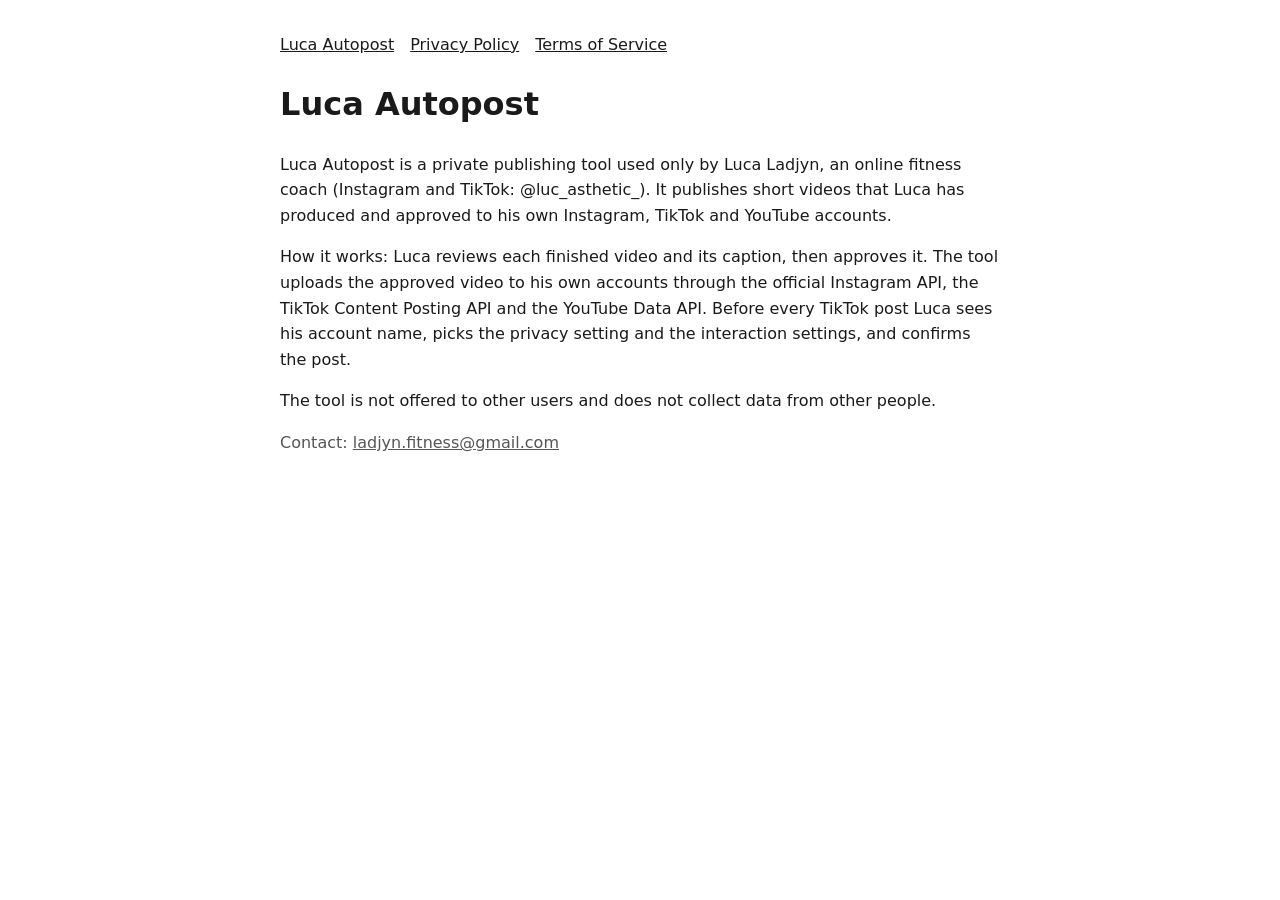
==== index.html @ c47298b0 "Landing, privacy policy and terms for Luca Autopost Co-Authored-By: Claude Opus 5.5 <noreply@anthrop" ====
<!doctype html><html lang="en"><head><meta charset="utf-8"><meta name="viewport" content="width=device-width,initial-scale=1"><link rel="stylesheet" href="style.css"><title>Luca Autopost</title></head><body><nav><a href="./">Luca Autopost</a><a href="privacy.html">Privacy Policy</a><a href="terms.html">Terms of Service</a></nav>
<h1>Luca Autopost</h1>
<p>Luca Autopost is a private publishing tool used only by Luca Ladjyn, an online fitness coach (Instagram and TikTok: @luc_asthetic_). It publishes short videos that Luca has produced and approved to his own Instagram, TikTok and YouTube accounts.</p>
<p>How it works: Luca reviews each finished video and its caption, then approves it. The tool uploads the approved video to his own accounts through the official Instagram API, the TikTok Content Posting API and the YouTube Data API. Before every TikTok post Luca sees his account name, picks the privacy setting and the interaction settings, and confirms the post.</p>
<p>The tool is not offered to other users and does not collect data from other people.</p>
<p class="muted">Contact: <a href="mailto:ladjyn.fitness@gmail.com">ladjyn.fitness@gmail.com</a></p>
</body></html>
---- style.css ----
:root{--bg:#fff;--fg:#1a1a1a;--muted:#555}@media (prefers-color-scheme:dark){:root{--bg:#111;--fg:#eee;--muted:#aaa}}
body{background:var(--bg);color:var(--fg);font:16px/1.6 -apple-system,system-ui,sans-serif;max-width:720px;margin:0 auto;padding:32px 16px}
a{color:inherit}small,.muted{color:var(--muted)}nav a{margin-right:16px}
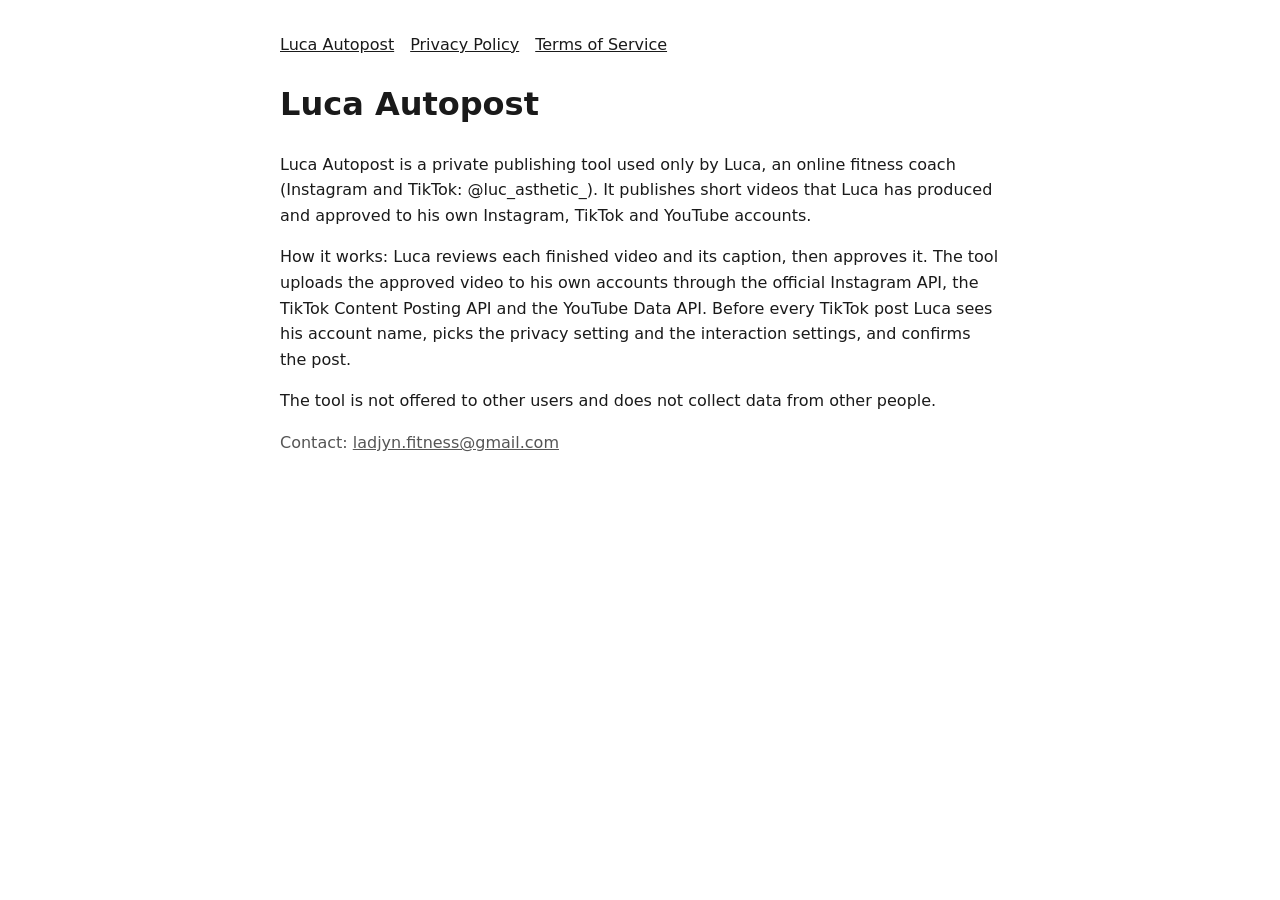
==== commit f1976167: "Use Luca's public name only Co-Authored-By: Claude Opus 5.5 <noreply@anthropic.com>" ====
--- a/index.html
+++ b/index.html
@@ -1,6 +1,6 @@
 <!doctype html><html lang="en"><head><meta charset="utf-8"><meta name="viewport" content="width=device-width,initial-scale=1"><link rel="stylesheet" href="style.css"><title>Luca Autopost</title></head><body><nav><a href="./">Luca Autopost</a><a href="privacy.html">Privacy Policy</a><a href="terms.html">Terms of Service</a></nav>
 <h1>Luca Autopost</h1>
-<p>Luca Autopost is a private publishing tool used only by Luca Ladjyn, an online fitness coach (Instagram and TikTok: @luc_asthetic_). It publishes short videos that Luca has produced and approved to his own Instagram, TikTok and YouTube accounts.</p>
+<p>Luca Autopost is a private publishing tool used only by Luca, an online fitness coach (Instagram and TikTok: @luc_asthetic_). It publishes short videos that Luca has produced and approved to his own Instagram, TikTok and YouTube accounts.</p>
 <p>How it works: Luca reviews each finished video and its caption, then approves it. The tool uploads the approved video to his own accounts through the official Instagram API, the TikTok Content Posting API and the YouTube Data API. Before every TikTok post Luca sees his account name, picks the privacy setting and the interaction settings, and confirms the post.</p>
 <p>The tool is not offered to other users and does not collect data from other people.</p>
 <p class="muted">Contact: <a href="mailto:ladjyn.fitness@gmail.com">ladjyn.fitness@gmail.com</a></p>
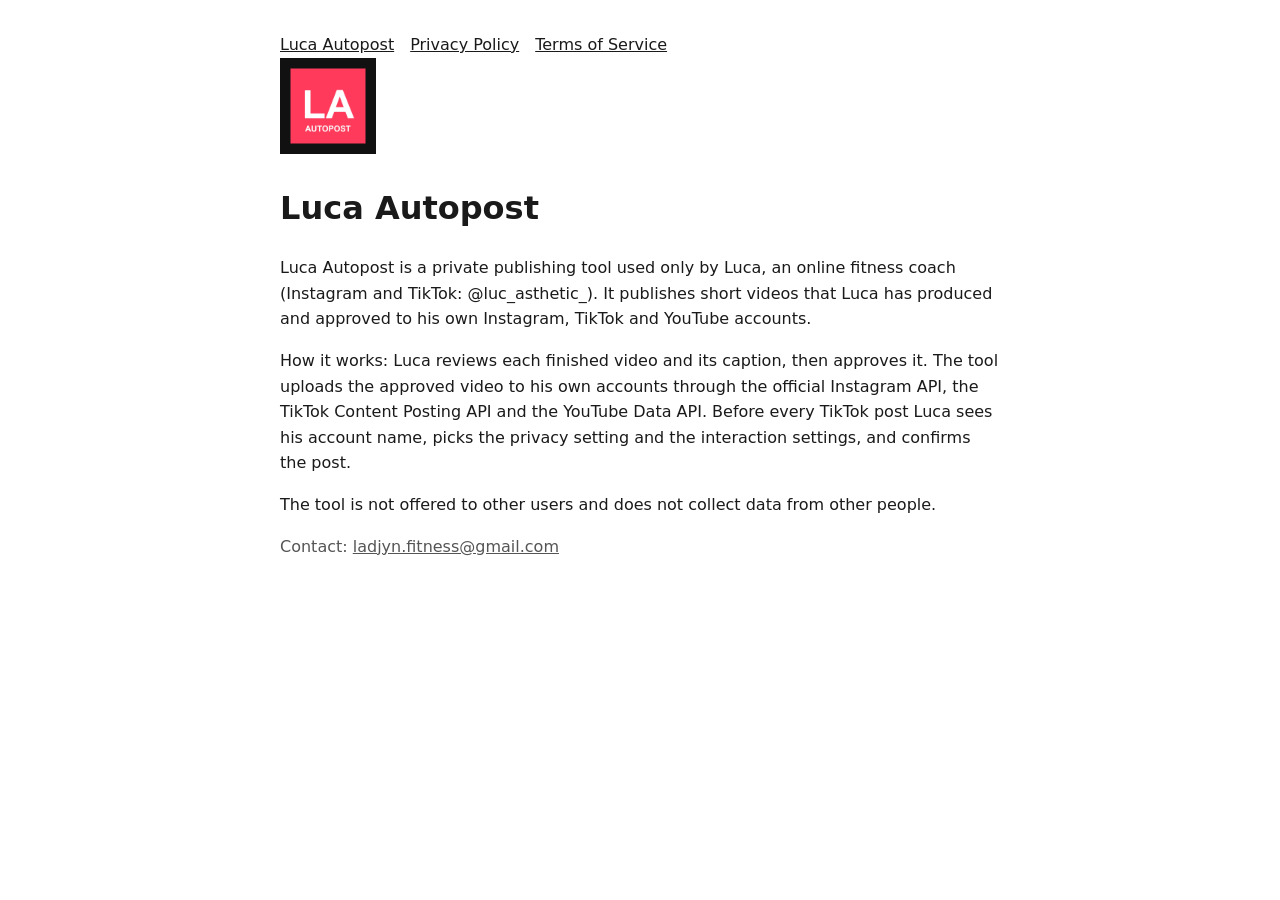
==== commit 68df3fca: "App icon (same as the TikTok app) Co-Authored-By: Claude Opus 5.5 <noreply@anthropic.com>" ====
--- a/index.html
+++ b/index.html
@@ -1,5 +1,5 @@
-<!doctype html><html lang="en"><head><meta charset="utf-8"><meta name="viewport" content="width=device-width,initial-scale=1"><link rel="stylesheet" href="style.css"><title>Luca Autopost</title></head><body><nav><a href="./">Luca Autopost</a><a href="privacy.html">Privacy Policy</a><a href="terms.html">Terms of Service</a></nav>
-<h1>Luca Autopost</h1>
+<!doctype html><html lang="en"><head><meta charset="utf-8"><meta name="viewport" content="width=device-width,initial-scale=1"><link rel="stylesheet" href="style.css"><link rel="icon" href="icon.png"><title>Luca Autopost</title></head><body><nav><a href="./">Luca Autopost</a><a href="privacy.html">Privacy Policy</a><a href="terms.html">Terms of Service</a></nav>
+<img src="icon.png" alt="Luca Autopost logo" width="96" height="96"><h1>Luca Autopost</h1>
 <p>Luca Autopost is a private publishing tool used only by Luca, an online fitness coach (Instagram and TikTok: @luc_asthetic_). It publishes short videos that Luca has produced and approved to his own Instagram, TikTok and YouTube accounts.</p>
 <p>How it works: Luca reviews each finished video and its caption, then approves it. The tool uploads the approved video to his own accounts through the official Instagram API, the TikTok Content Posting API and the YouTube Data API. Before every TikTok post Luca sees his account name, picks the privacy setting and the interaction settings, and confirms the post.</p>
 <p>The tool is not offered to other users and does not collect data from other people.</p>
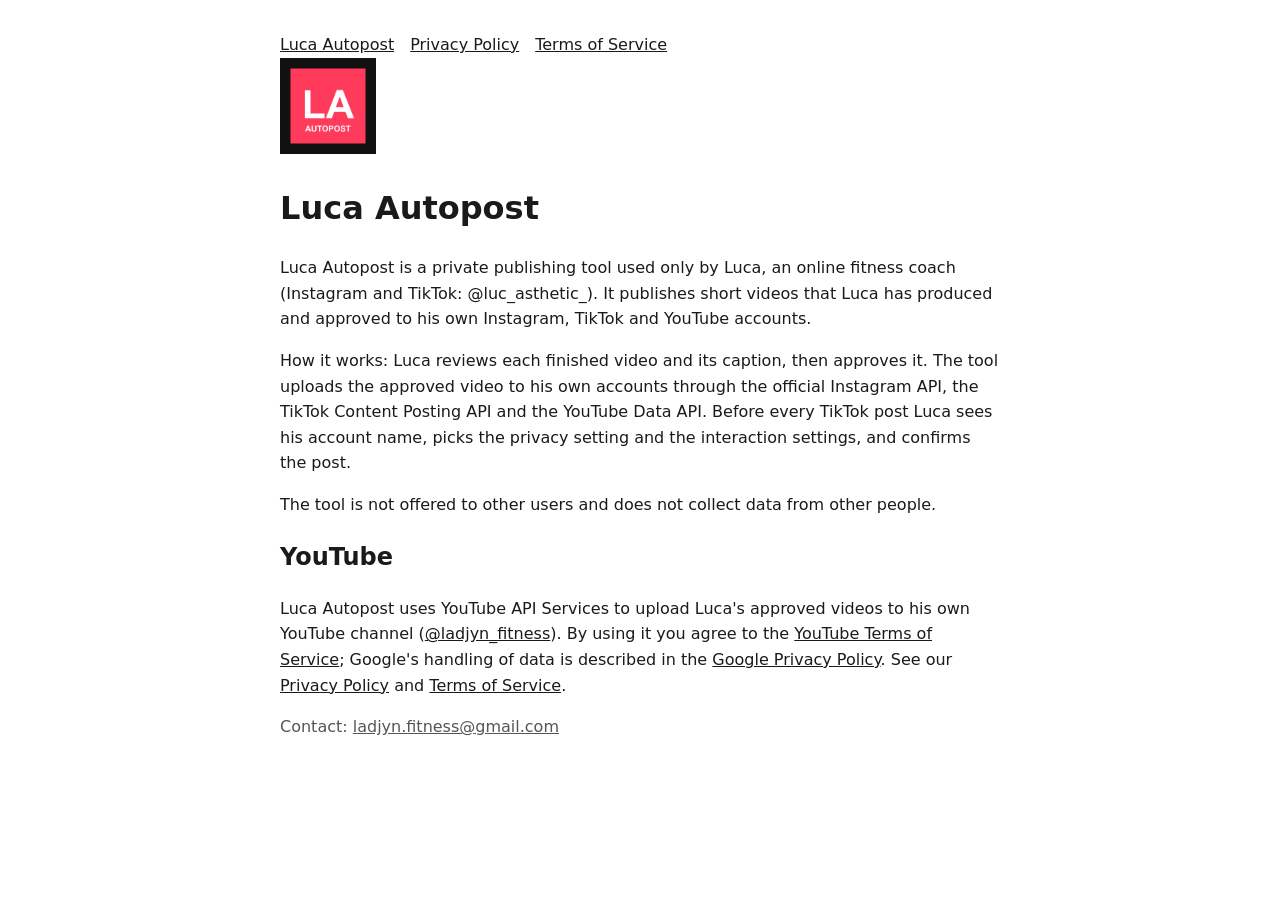
==== commit 9335fe65: "YouTube API Services sections (ToS, Google privacy, revocation, retention) Co-Authored-By: Claude Op" ====
--- a/index.html
+++ b/index.html
@@ -3,5 +3,7 @@
 <p>Luca Autopost is a private publishing tool used only by Luca, an online fitness coach (Instagram and TikTok: @luc_asthetic_). It publishes short videos that Luca has produced and approved to his own Instagram, TikTok and YouTube accounts.</p>
 <p>How it works: Luca reviews each finished video and its caption, then approves it. The tool uploads the approved video to his own accounts through the official Instagram API, the TikTok Content Posting API and the YouTube Data API. Before every TikTok post Luca sees his account name, picks the privacy setting and the interaction settings, and confirms the post.</p>
 <p>The tool is not offered to other users and does not collect data from other people.</p>
+<h2>YouTube</h2>
+<p>Luca Autopost uses YouTube API Services to upload Luca's approved videos to his own YouTube channel (<a href="https://www.youtube.com/@ladjyn_fitness">@ladjyn_fitness</a>). By using it you agree to the <a href="https://www.youtube.com/t/terms">YouTube Terms of Service</a>; Google's handling of data is described in the <a href="https://policies.google.com/privacy">Google Privacy Policy</a>. See our <a href="privacy.html">Privacy Policy</a> and <a href="terms.html">Terms of Service</a>.</p>
 <p class="muted">Contact: <a href="mailto:ladjyn.fitness@gmail.com">ladjyn.fitness@gmail.com</a></p>
 </body></html>
